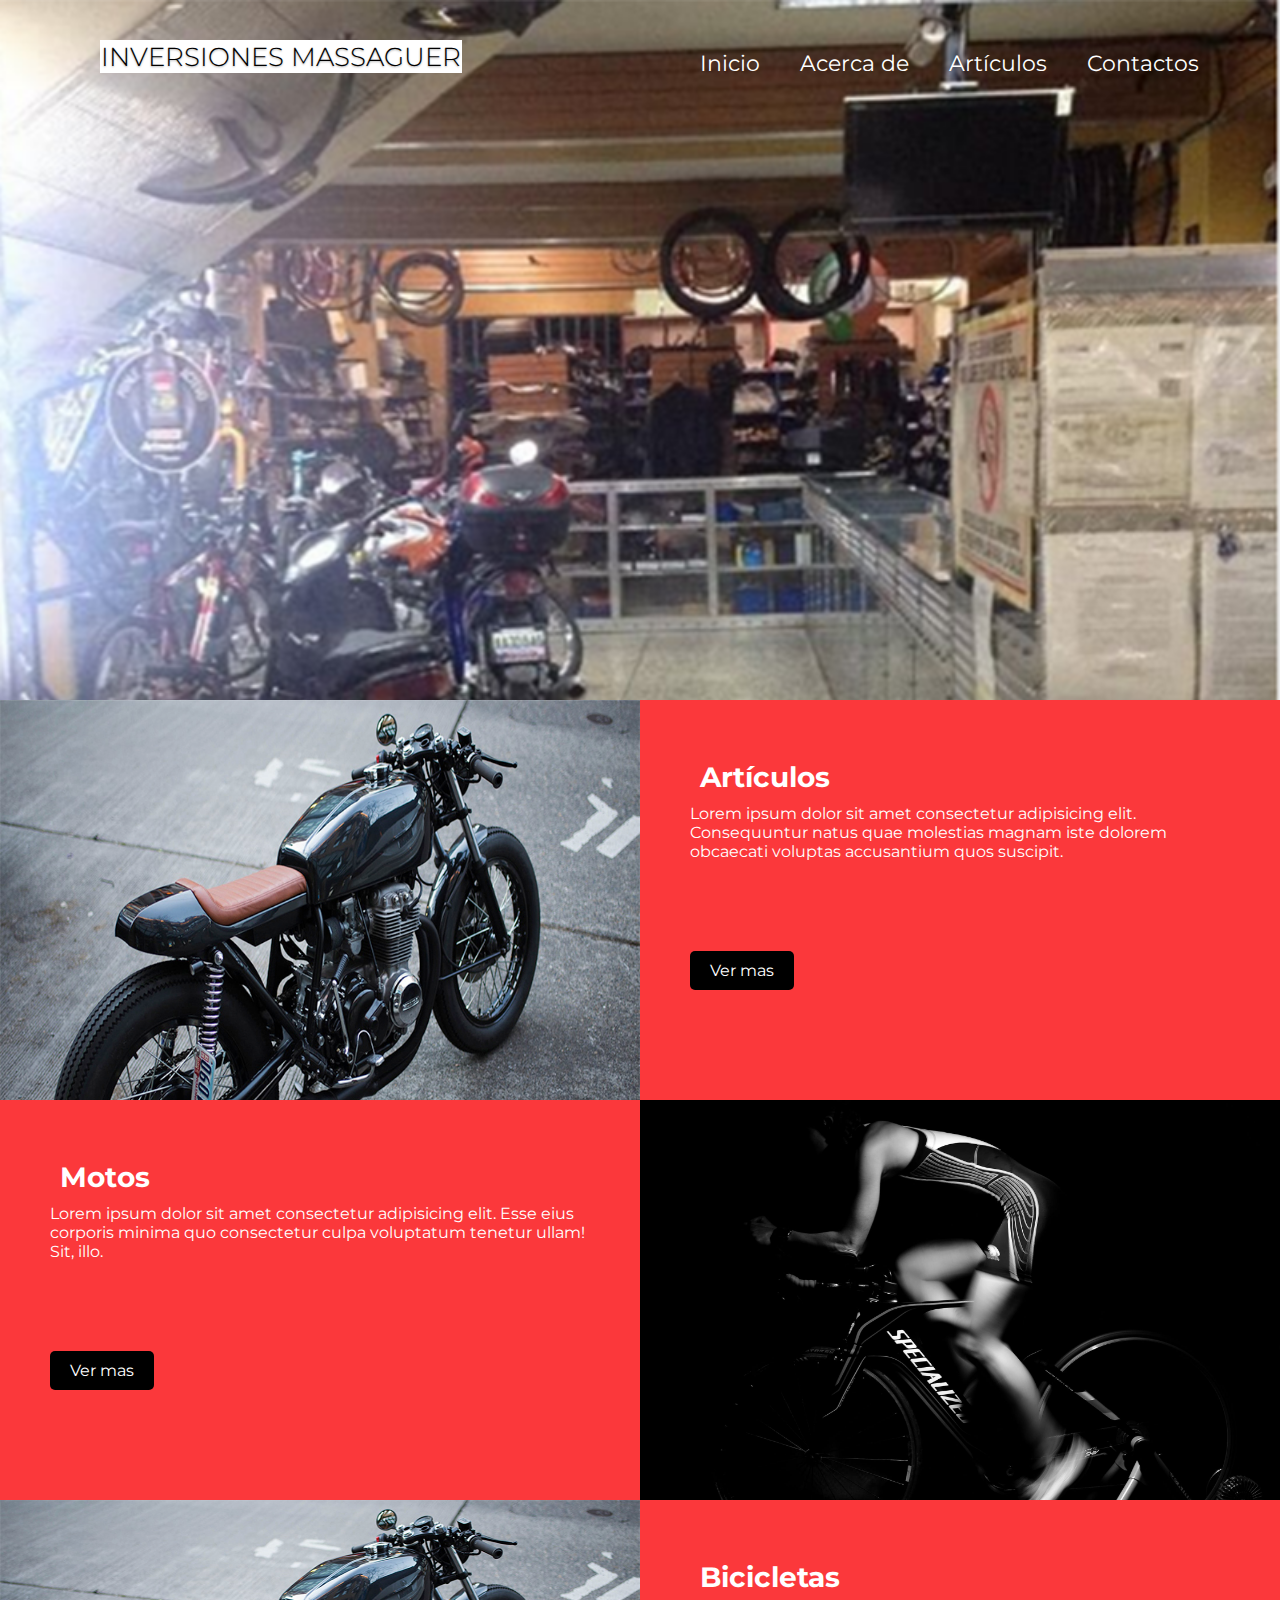
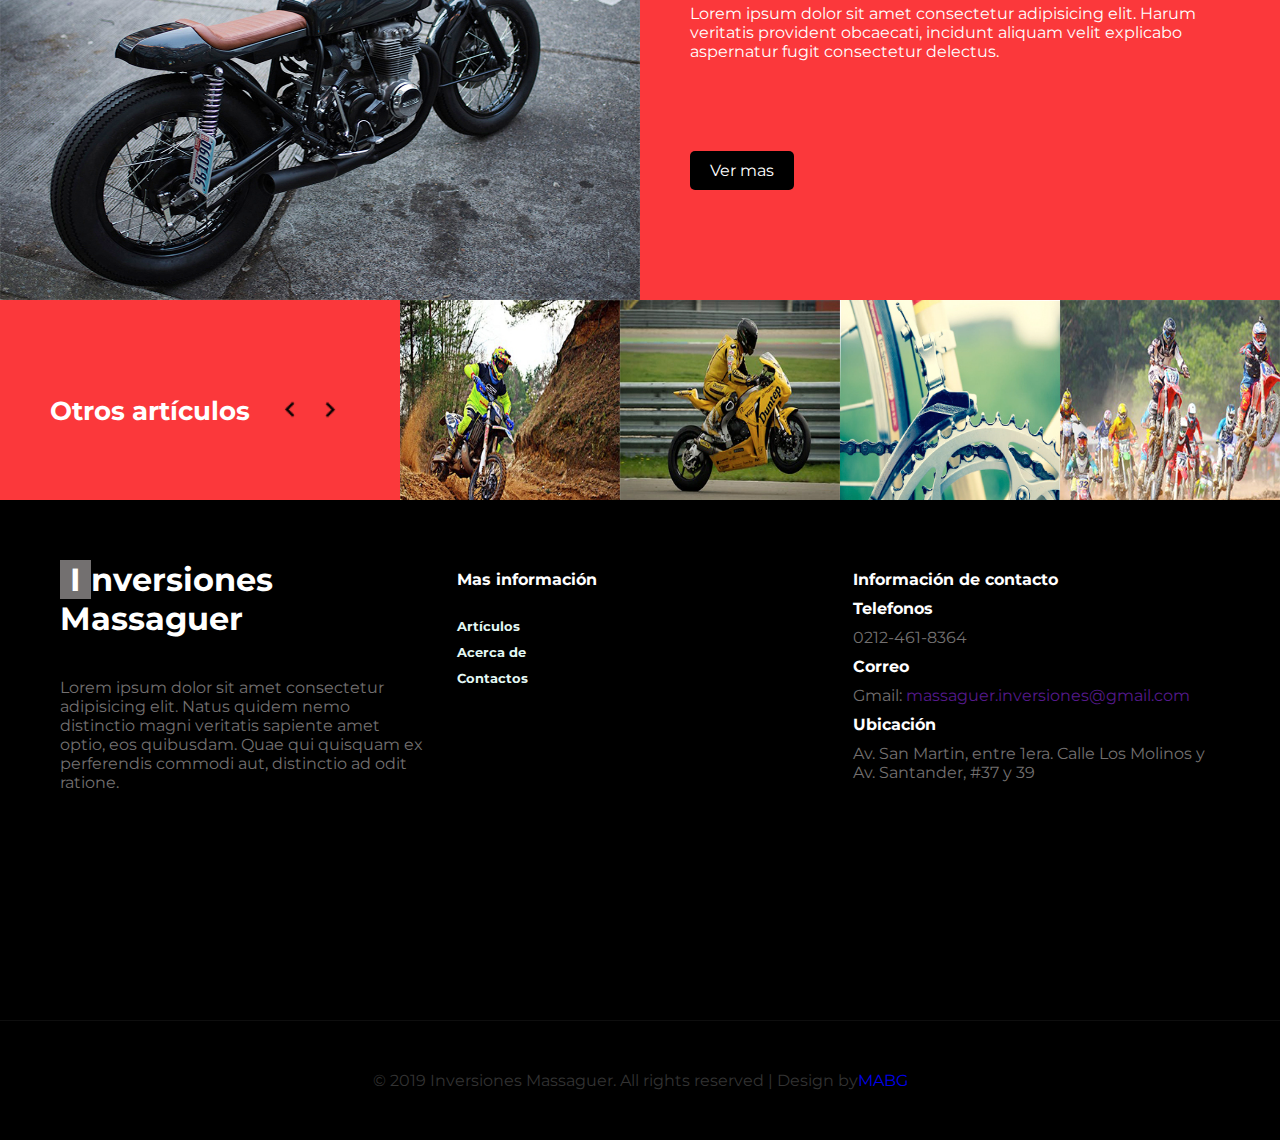
==== index.html @ d9320b56 "first commit" ====
<!DOCTYPE html>
<html lang="en">
<head>
    <meta charset="UTF-8">
    <meta name="viewport" content="width=device-width, initial-scale=1.0">
    <meta http-equiv="X-UA-Compatible" content="ie=edge">
    <link rel="stylesheet" href="css/main.css">
    <link href="//fonts.googleapis.com/css?family=Montserrat:100i,200,200i,300,300i,400,400i,500,500i,600,600i,700,700i,800"
    rel="stylesheet">
    <link href="//fonts.googleapis.com/css?family=Open+Sans:300,300i,400,400i,600,600i,700,700i,800" rel="stylesheet">
    <link rel="icon" type="image/png" href="/images/bike.ico" />

    <title>Massaguer</title>
</head>
<body>
    <div class="contenedor">
        <div class="hero">
            <div class="logo">
                <h1><a class="navbar-brand log" href="index.html">Inversiones Massaguer <i></i> </a></h1>
            </div>
            <div>
                <nav>
                    <ul class="menu">
                        <a class="menu1" href="index.html" class="active">Inicio</a>
                        <a class="menu2" href="about.html">Acerca de</a>
                        <a class="menu3" href="articles.html">Artículos</a>
                        <a class="menu4" href="contact.html">Contactos</a>
                    </ul>
                </nav>
            </div>
            <!-- <div class="slider">
				<div class="callbacks_container">
					<ul class="callbacks1" id="slider4">

						<li>
							<div class="banner-top1">
								<div class="banner-info">
									<h3>Motos</h3>
								
								</div>

							</div>
						</li>
						<li>
							<div class="banner-top2">
								<div class="banner-info">
									<h3>Bicicletas</h3>

								</div>

							</div>
						</li>
						<li>
							<div class="banner-top3">
								<div class="banner-info">
									<h3>Accesorios</h3>

								</div>

							</div>
						</li>
						<li>
							<div class="banner-top4">
								<div class="banner-info">
									<h3>Repuestos</h3>

								</div>

							</div>
						</li>
					</ul>
                </div>  -->
            <!-- <ul class="top_icons">
            <li><a href="#"><span class="fa fa-facebook" aria-hidden="true"></span></a></li>
            <li><a href="#"><span class="fa fa-twitter" aria-hidden="true"></span></a></li>
            <li><a href="#"><span class="fa fa-google-plus" aria-hidden="true"></span></a></li>
            </ul> -->
        </div>
       <div class="ver-articulos">
           <div class="imagen-art1">
               <img src="images/b1.jpg" alt="">
           </div>
           <div class="info">
                <h2>Artículos</h2>
                <p>Lorem ipsum dolor sit amet consectetur adipisicing elit. Consequuntur natus quae molestias magnam iste dolorem obcaecati voluptas accusantium quos suscipit.</p>
                <a href="articles.html">Ver mas</a> <br>
           </div>
       </div>
       <div class="ver-motos">
           <div class="info">
                <h2>Motos</h2>
                <p>Lorem ipsum dolor sit amet consectetur adipisicing elit. Esse eius corporis minima quo consectetur culpa voluptatum tenetur ullam! Sit, illo.</p>
                <a href="articles.html">Ver mas</a>
           </div>
           <div class="imagen-moto">
               <img src="/images/b3.jpg" alt="">
           </div>
       </div>
       <div class="ver-bicicletas">
           <div class="imagen-bicicleta">
                <img src="/images/b1.jpg" alt="">
           </div>
           <div class="info">
                <h2>Bicicletas</h2>
                <p>Lorem ipsum dolor sit amet consectetur adipisicing elit. Harum veritatis provident obcaecati, incidunt aliquam velit explicabo aspernatur fugit consectetur delectus.</p>
                <a href="articles.html">Ver mas</a>
           </div>
       </div>
       <div class="otros-articulos">
           <div class="otros">

            <h3>Otros artículos</h3>
            <img class='arrows-otros'src="images/left_black.png" alt=""> 
            <img class='arrows-otros'src="images/right_black.png" alt=""> 
            
            <br>
           </div>
  
                <div class=""><img src="/images/g1.jpg" alt=""></div>
               <div class=""><img src="/images/g2.jpg" alt=""></div>
               <div class=""><img src="/images/g3.jpg" alt=""></div>
               <div class=""><img src="/images/g6.jpg" alt=""></div>

       </div>
       <div class="footer">
            <div class="footer-left">
                <a href="/"><h1><span>I</span>nversiones</h1><h1>Massaguer</h1></a> 
                <p>Lorem ipsum dolor sit amet consectetur adipisicing elit. Natus quidem nemo distinctio magni veritatis sapiente amet optio, eos quibusdam. Quae qui quisquam ex perferendis commodi aut, distinctio ad odit ratione.</p>
            </div>
            <div class="footer-center">
                <h4>Mas información </h4><br>
                    <h5><a href="articles.html">Artículos</a> </h5>
                    <h5><a href="about.html"> Acerca de</a> </h5>
                    <h5><a href="contact.html">Contactos</a> </h5>
            </div>
            <div class="footer-rigth">
                <h4>Información de contacto</h4>
                <h4>Telefonos</h4>
                <p>0212-461-8364</p>
                <h4>Correo</h4>
                <p>Gmail: <a href="">massaguer.inversiones@gmail.com</a></p>
                <h4>Ubicación</h4>
                <p>Av. San Martin, entre 1era. Calle Los Molinos y Av. Santander, #37 y 39</p>
            </div>
       </div>
            <p class="pie">&copy 2019 Inversiones Massaguer. All rights reserved | Design by <a href="https://mkmoises.github.io/Portafolio/"> MABG</a></p>
    </div>
</body>
</html>
---- css/main.css ----
*{
    margin: 0;
    padding: 0;
    font-family:'Montserrat', system-ui;
}
.contenedor {
    display: flex;
    flex-direction: column;
}
.contenedor .hero{
    background-image: url(/images/banner1.jpg);
    background-size: cover;
    height: 700px;
    display: grid;
    grid-template-columns: repeat(2, 1fr);
    grid-gap: 20px;
}
.contenedor .hero-2{
    background-image: url(/images/banner1.jpg);
    background-size: cover;
    height: 400px;
    display: grid;
    grid-template-columns: repeat(2, 1fr);
    grid-gap: 20px;
}
.contenedor .hero img,
.contenedor .hero-2 img{
    min-height: 100%;
    min-width: 1024px;
    width: 100%;
    height: auto;
    position: fixed;
    top: 0;
    left: 0;
}
.head{
    text-align: center;
    color: #111;
    font-size: 32PX;
    letter-spacing: 4px;
    font-weight: 700;
    text-shadow: rgba(0, 0, 0, 0.13) 2px 2px 3px;
    text-transform: uppercase;
    padding: 20px;
}
span{
    background: #737070;
    padding: 0px 10px;
}
.active{
    color: #737070;
}
.navbar-brand {
    font-size: 0.8em;
    background: #fff;
    color: #000;
    text-decoration: none;
    border:1px solid #fff;
    text-transform: uppercase;
    font-weight: 300;
    text-align: center;
    position: relative;
    top: 35px;
    padding: 50;
    height: 55px;
    width: 400px;
    margin: 100px;
    text-shadow: 0 1px 2px rgba(0, 0, 0, 0.31);
    animation: logoIn 2s  ease-out;
}  

.navbar-brand:hover{
    border: 1px solid #000;
    color: #fff;
    background: #000;
}

.menu{
    display: flex;
    margin:30px;
}
.menu a{
    font-size:22px;
    font-weight: 400;
    padding:20px;
    color:#fff;
    text-decoration: none;
    cursor: pointer;
}
.menu .menu1{
    position: relative;
    animation: fadeIn 2s  ease-out;
}
.menu .menu2{
    position: relative;
    animation: fadeIn 2.5s  ease-out;
}
.menu .menu3{
    position: relative;
    animation: fadeIn 3s  ease-out;
}
.menu .menu4{
    position: relative;
    animation: fadeIn 3.5s  ease-out;
}
.menu a:hover{
    text-decoration: underline #fb383b;
    font-size: 24px;
}
@keyframes fadeIn {
    0% {
        top: -300px;
       
      }
      50% {
          top: -150;
        }

      100% {
          top: 0;
        }
    }
@keyframes logoIn{
    0% {
        left: -800px;
       
      }
    25%{
        left: -600px;
    }
    50% {
        left: -400;
        }
    
    50% {
        left: -200;
        }
    100% {
          left: 0;
        }
    }

.ver-articulos{
    display: grid;
    grid-template-columns: repeat(2, 1fr);
    height: 400px;
    background: #fb383b;
}

.ver-articulos .imagen-art1 img{
    width: 100%;
    height: 600px;
}
.ver-articulos .imagen-art2 img{
    width: 100%;
    height: 100%;
}

.ver-motos{
    display: grid;
    grid-template-columns: repeat(2, 1fr);
    height: 400px;
    background: #fb383b;
}
.ver-motos .imagen-moto img{
    width: 100%;
    height: 100%;
}
.ver-bicicletas{
    display: grid;
    grid-template-columns: repeat(2, 1fr);
    height: 400px;
    background: #fb383b;
}
.ver-bicicletas .imagen-bicicleta img{
    width: 100%;
    height: 400px;
}
.info{
    padding: 50px;
    
}
.info a{
    color: #fff; 
    background:  #000;  
    text-decoration: none;
    padding: 10px 20px;
    border-radius: 5px;
    position: relative;
    top: 100px;
}
.info a:hover{
    background: rgb(172, 170, 170);}

.info h2{
    padding: 10px;
    color: #fff;
}
.info p{
    color: #fff;
}
.otros-articulos{
    color: #fff;
    font-size: 22px;
    display: flex;
   
}
.otros{
    display: flex;
    align-items: center;
    justify-content: center;
    width: 400px;
}
.otros h3{
    margin-right: 20px;
}
.otros .arrows-otros{
    width: 30px;
    height: 30px;
    margin: 5px;
    border-radius: 50%;
}
.otros .arrows-otros:hover{
     background: #fff;
}
.otros-articulos img{
    height: 100%;
    width: 100%;
    display: grid;
    grid-template-columns: repeat(4, 1fr);
}
.otros-articulos{
    display: grid;
    grid-template-columns: repeat(5, 1fr);
    height: 200px;
    background: #fb383b;
    grid-gap: 0;

}


.footer{
    height: 400px;
    background: #000;
    display:grid;
    grid-template-columns: repeat(3, 1fr);
    padding: 60px;
    grid-gap: 30px;
    /* grid-template-areas: 'left' 'center' 'rigth'; */

}
.footer-left{
    color: #737070;

    
}
.footer-left h1{
    color: #fff;
}
.footer-left p{
    margin-top: 40px;
}
.footer-center{
    color: #737070;
    
}
.footer h4{
    color: #fff;
    margin: 10px 0 10px;
}
.footer h5{
    
    margin-bottom: 10px;
}

.footer-rigth{
    color: #737070;

}
h5 a{
    text-decoration: none;
    font-family:'Montserrat', system-ui;
    color: #e4f9f5;}
a{
    text-decoration: none;
}
h2{
    font-size: 28px;
    font-weight: 300i;
}

.pie{
    background: #000;
    color: #333;
    text-align: center;
    padding: 50px;
    display: flex;
    justify-content: center;
    align-items: center;
    border-top: 1px solid #0e0e0e;
}
.contact-map iframe {
    width: 100%;
    height: 350px;
}
/* ---------------Acerca de------------ */

/* Articulos */
.list-articles {
    padding: 20px;
    background: #fff;
    text-align: center;
}
.list-articles .contenedor-articulos{
    background: #fff;
    margin: 20px;
    display: grid;
    grid-template-columns: 200px 1fr;
}
.contenedor-articulos .articulos{
    margin: 20px;
    display: grid;
    grid-template-columns: repeat(3, 1fr);
    grid-gap: 20px;
}
.articulos .articulo{
    background: #e4f9f5;
    border-radius: 2px;
    border: 1px #000000 solid;
    padding: 20px 0;
    box-shadow: 0px 0px 15px 0px rgba(0, 0, 0, 0.35);
}
.list-articles .contenedor-articulos img{
    width: 200px;
    border-radius: 2px;
    border: 2px #fb383b solid;
}
.descripcion{
    margin: 5px 0 20px;
}
.categorias{
    margin: 20px 0 0;
    border-radius: 2px;
    border: 1px #000000 solid;
    background: #fb383b;
    color: #fff;
}
.categorias .buscar{
    border-radius: 5px;
    height: 20px;
}
.contenedor-articulos .categorias h3{
    border: 1px solid #eeeeee;
    color: #eeeeee;
    font-size: 18px;
    text-align: left;
    padding: 20px; 

}
.contenedor-articulos .categorias h4{
    text-align: center;
    margin-top: 20px;
    color: #eeeeee;
    font-size: 22px;
    text-align: center;
}
.categorias h3:hover{
    border-bottom: 1px solid #fff;
    color: #fff;
    font-size: 20px;
    /* text-align: center;
    padding: 20px; */
    transform: translateX(20px);
    /* transform: translate(50px); */
    transition: all 0.5s ease;
}
.categorias h2{
    margin: 10px;
    font-size: 22px;
    text-align:left;
    font-family:'Montserrat', system-ui;
}
.articulos .action-header-1{
    color: #fff; 
    background: #fb383b;  
    text-decoration: none;
    border:1px solid #fb383b;
    padding: 10px 20px;
    border-radius: 5px;
}
.articulos .action-header-1:hover{
    color: #fff; 
    background: #cf2023;  
    text-decoration: none;
    border:1px solid #fb383b;
    padding: 10px 20px;
    border-radius: 5px;
}
.articulos .action-header-2{
    color: #fff; 
    background: #5a5c5c;  
    text-decoration: none;
    border:1px solid #fb383b;
    padding: 10px 20px;
    border-radius: 5px;
}

.articulos .action-header-2:hover{
      color: #fff; 
    background: #171818;  
    text-decoration: none;
    border:1px solid #fb383b ;
    padding: 10px 20px;
    border-radius: 5px;
}
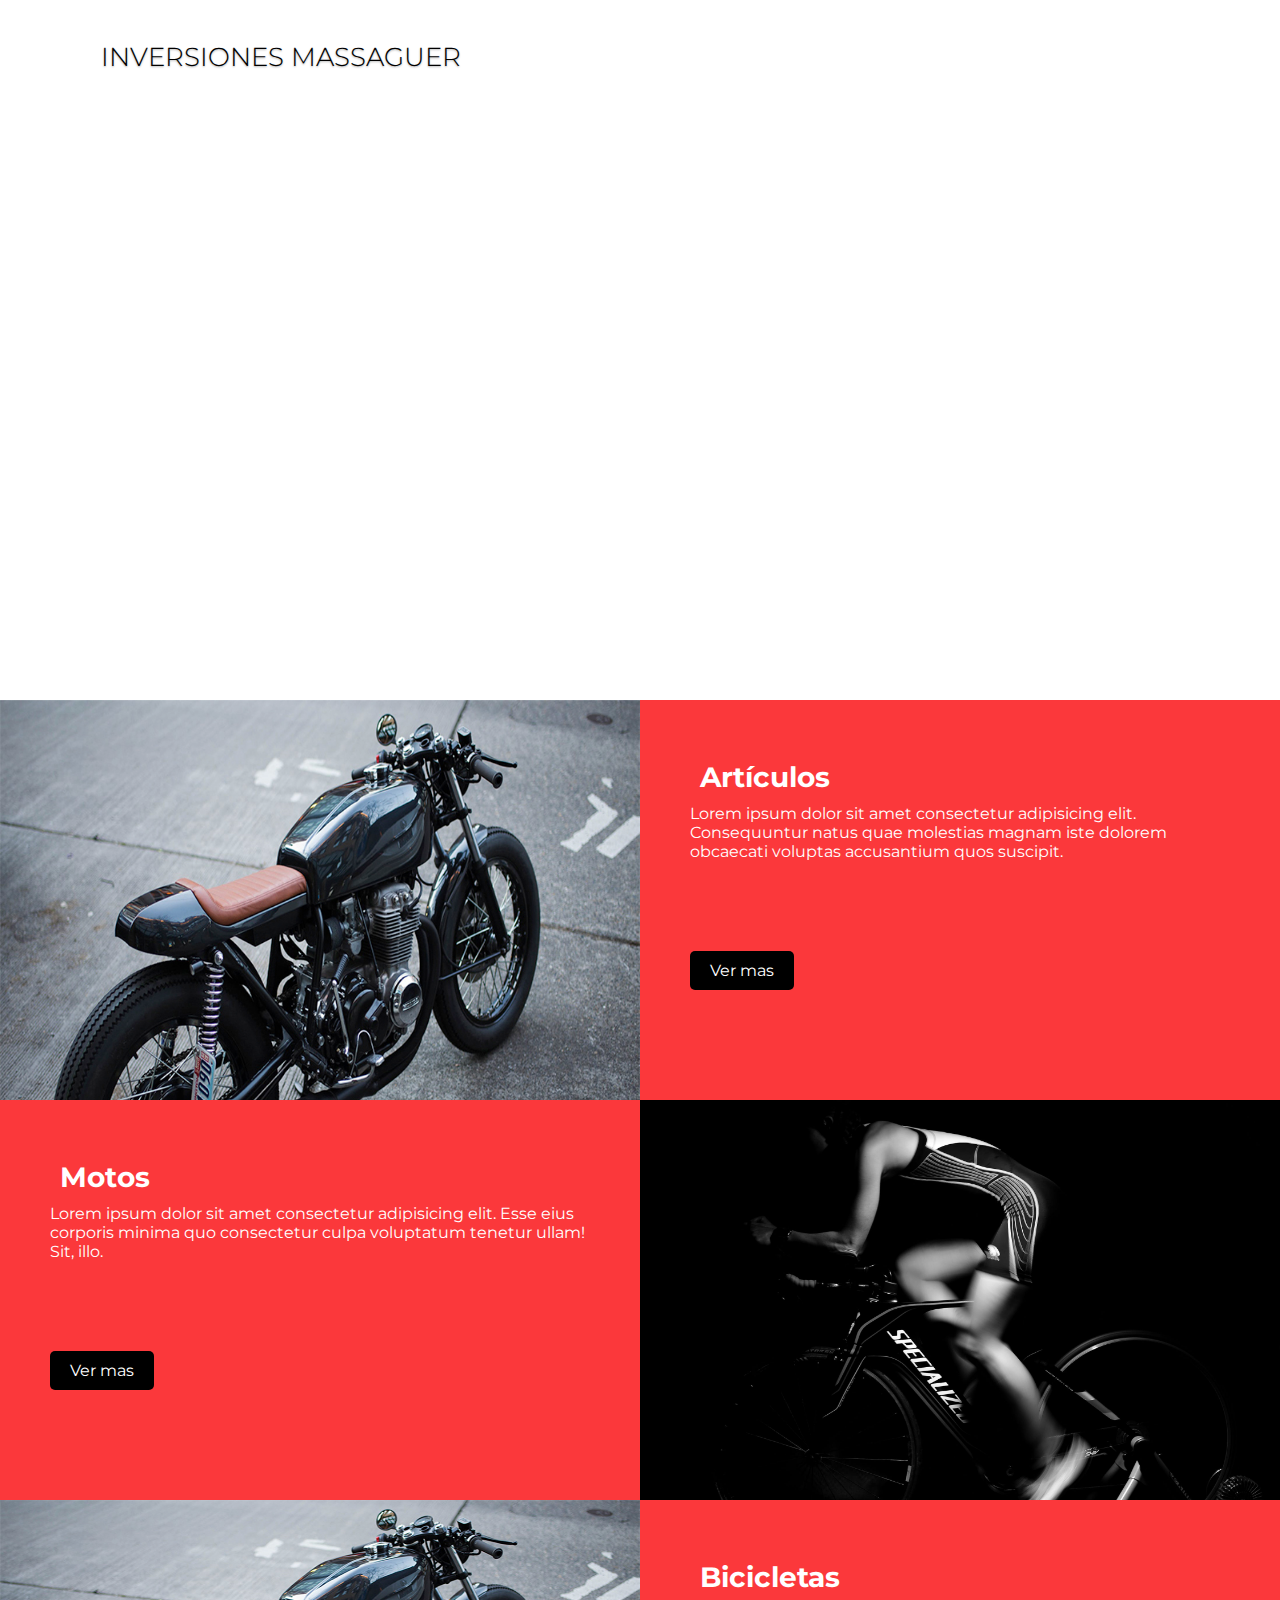
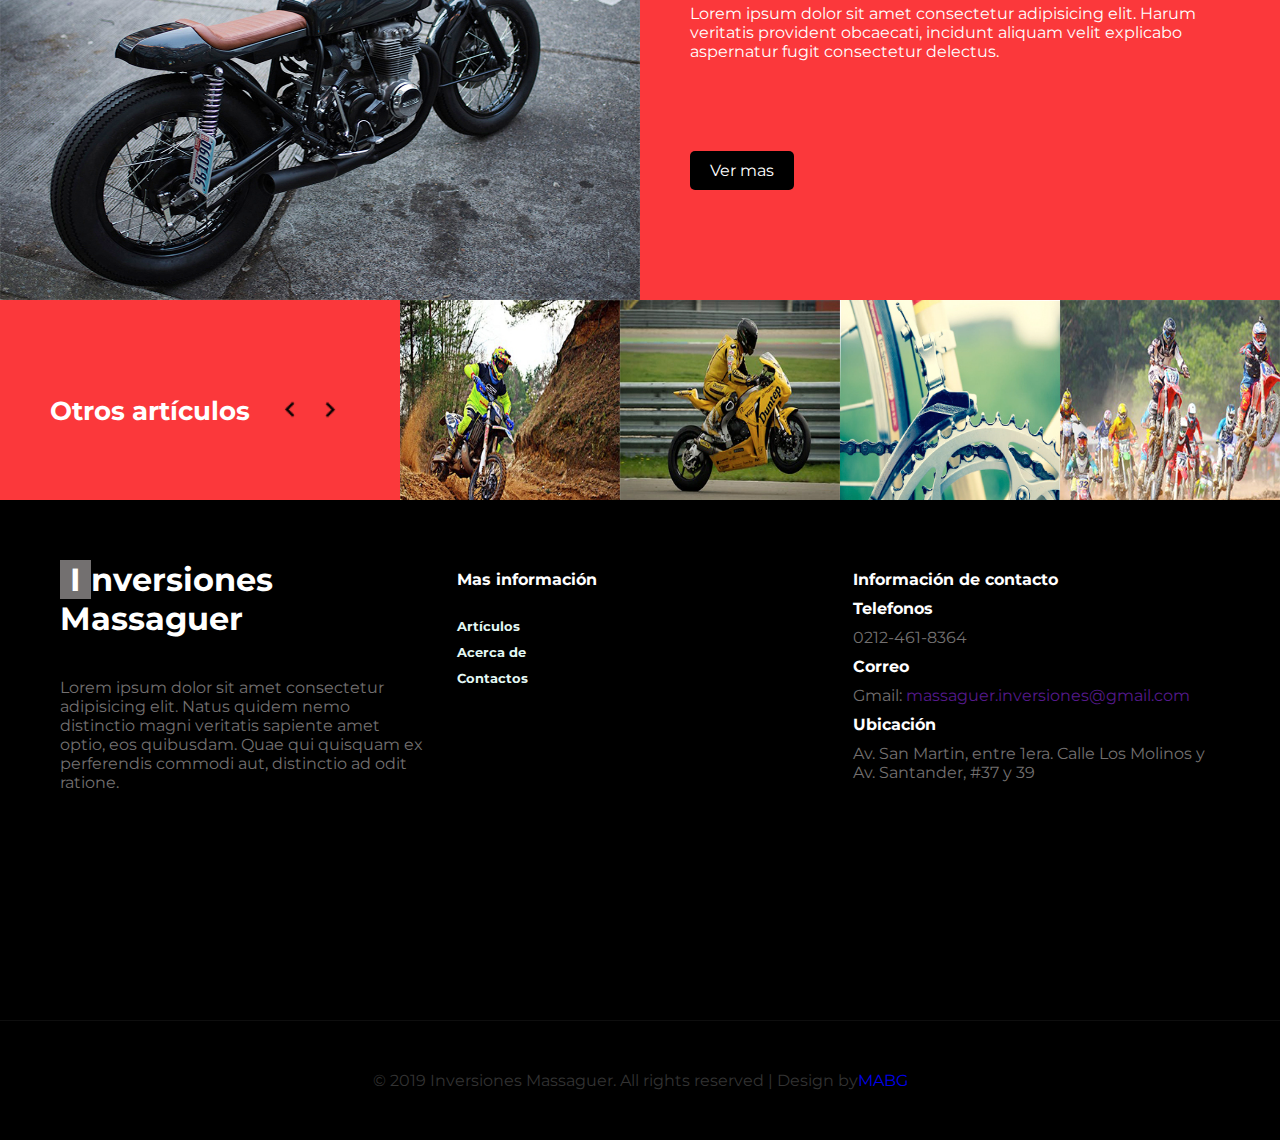
==== commit a8a00795: "hotfix" ====
--- a/index.html
+++ b/index.html
@@ -8,7 +8,7 @@
     <link href="//fonts.googleapis.com/css?family=Montserrat:100i,200,200i,300,300i,400,400i,500,500i,600,600i,700,700i,800"
     rel="stylesheet">
     <link href="//fonts.googleapis.com/css?family=Open+Sans:300,300i,400,400i,600,600i,700,700i,800" rel="stylesheet">
-    <link rel="icon" type="image/png" href="/images/bike.ico" />
+    <link rel="icon" type="image/png" href="images/bike.ico" />
 
     <title>Massaguer</title>
 </head>
@@ -93,12 +93,12 @@
                 <a href="articles.html">Ver mas</a>
            </div>
            <div class="imagen-moto">
-               <img src="/images/b3.jpg" alt="">
+               <img src="images/b3.jpg" alt="">
            </div>
        </div>
        <div class="ver-bicicletas">
            <div class="imagen-bicicleta">
-                <img src="/images/b1.jpg" alt="">
+                <img src="images/b1.jpg" alt="">
            </div>
            <div class="info">
                 <h2>Bicicletas</h2>
@@ -116,10 +116,10 @@
             <br>
            </div>
   
-                <div class=""><img src="/images/g1.jpg" alt=""></div>
-               <div class=""><img src="/images/g2.jpg" alt=""></div>
-               <div class=""><img src="/images/g3.jpg" alt=""></div>
-               <div class=""><img src="/images/g6.jpg" alt=""></div>
+                <div class=""><img src="images/g1.jpg" alt=""></div>
+               <div class=""><img src="images/g2.jpg" alt=""></div>
+               <div class=""><img src="images/g3.jpg" alt=""></div>
+               <div class=""><img src="images/g6.jpg" alt=""></div>
 
        </div>
        <div class="footer">
--- a/css/main.css
+++ b/css/main.css
@@ -8,7 +8,7 @@
     flex-direction: column;
 }
 .contenedor .hero{
-    background-image: url(/images/banner1.jpg);
+    background-image: url(images/banner1.jpg);
     background-size: cover;
     height: 700px;
     display: grid;
@@ -16,7 +16,7 @@
     grid-gap: 20px;
 }
 .contenedor .hero-2{
-    background-image: url(/images/banner1.jpg);
+    background-image: url(images/banner1.jpg);
     background-size: cover;
     height: 400px;
     display: grid;
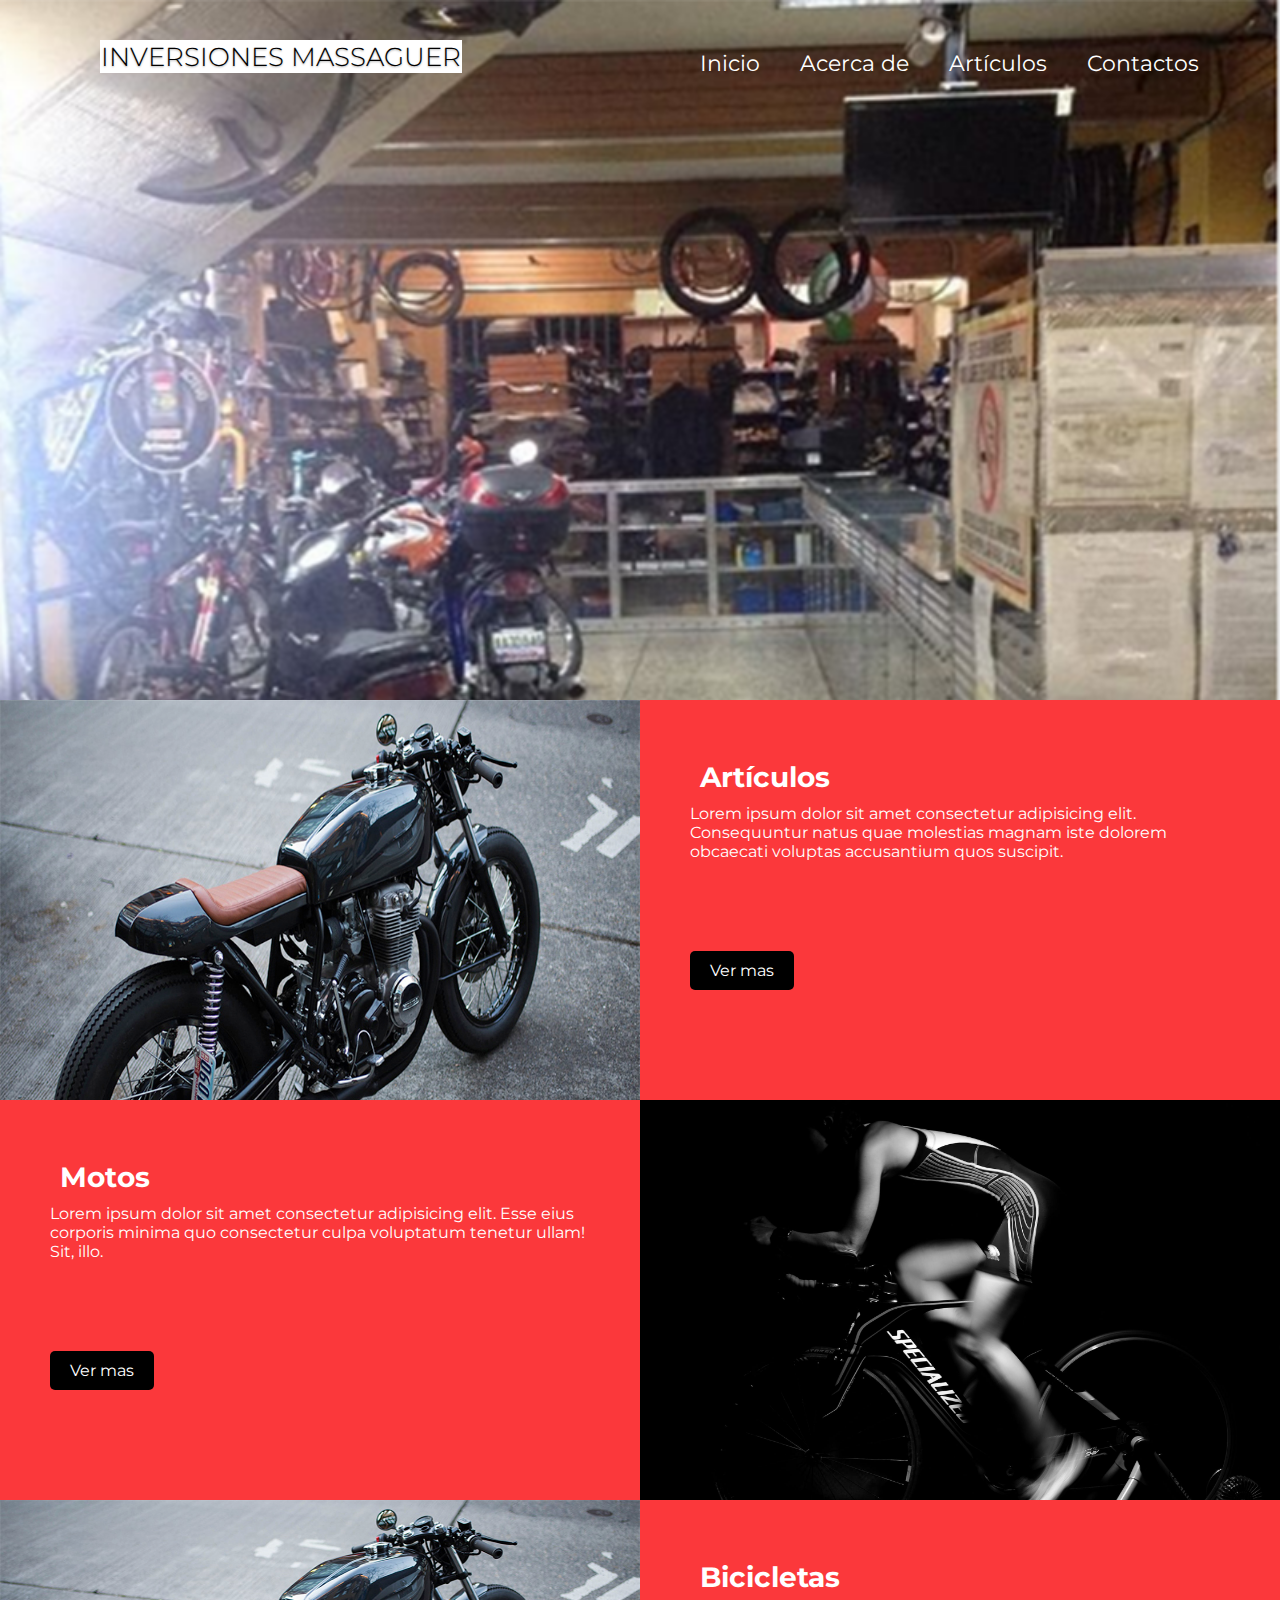
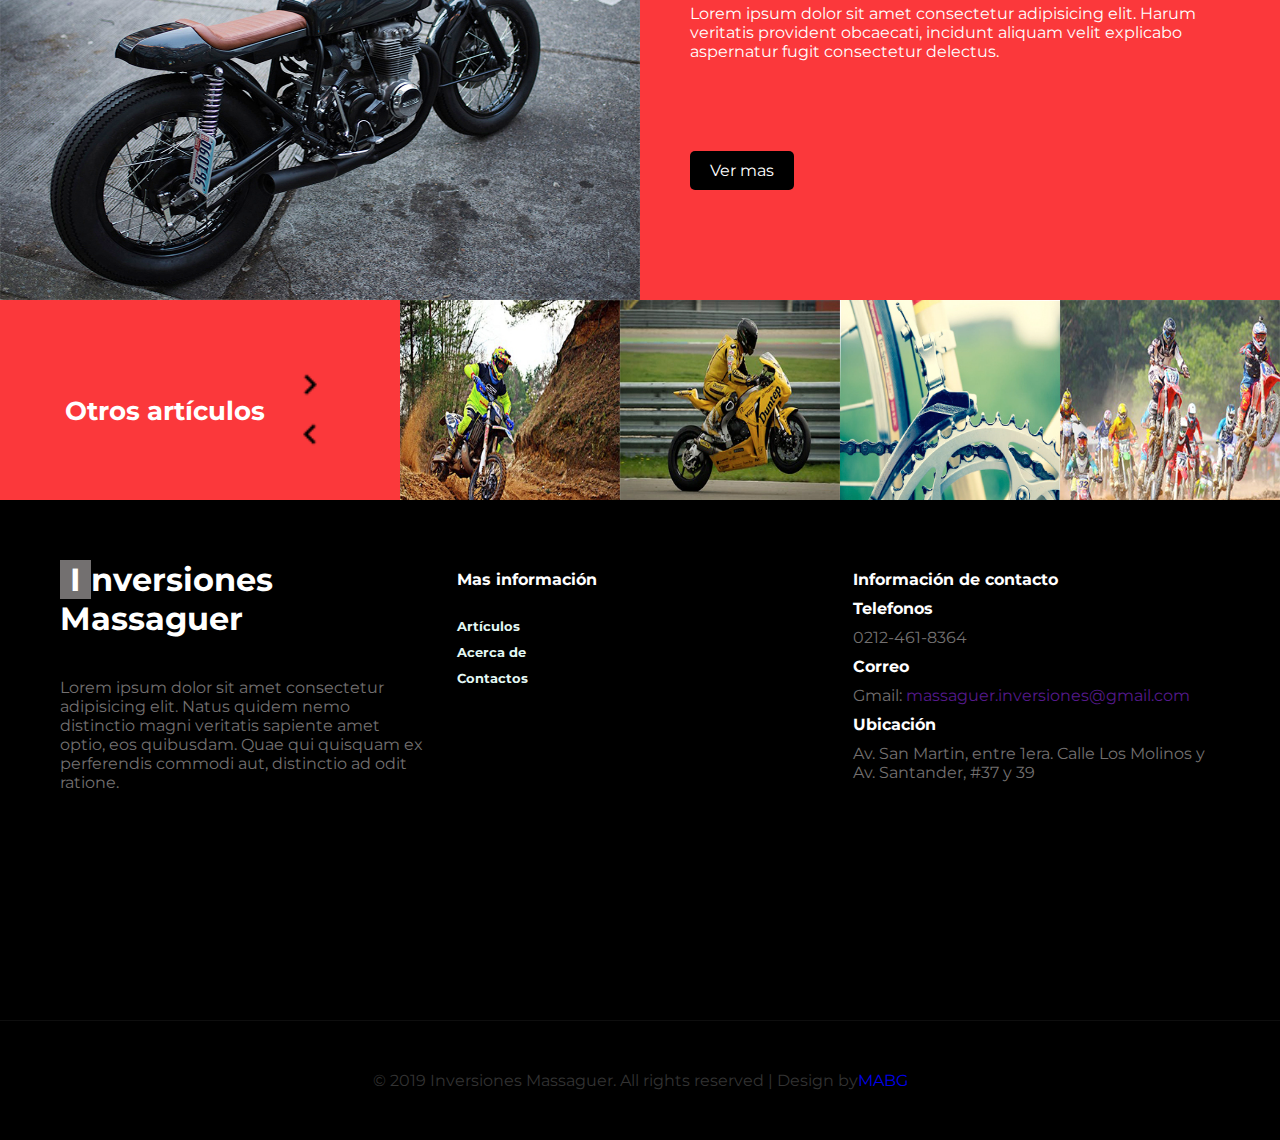
==== commit 53e75cfc: "hotfix 2" ====
--- a/index.html
+++ b/index.html
@@ -110,9 +110,11 @@
            <div class="otros">
 
             <h3>Otros artículos</h3>
-            <img class='arrows-otros'src="images/left_black.png" alt=""> 
-            <img class='arrows-otros'src="images/right_black.png" alt=""> 
-            
+            <div class="arrows">
+                <img class='arrows-otros'src="images/right_black.png" alt=""> 
+                <img class='arrows-otros'src="images/left_black.png" alt=""> 
+            </div>
+
             <br>
            </div>
   
--- a/css/main.css
+++ b/css/main.css
@@ -8,7 +8,7 @@
     flex-direction: column;
 }
 .contenedor .hero{
-    background-image: url(images/banner1.jpg);
+    background-image: url(../images/banner1.jpg);
     background-size: cover;
     height: 700px;
     display: grid;
@@ -16,7 +16,7 @@
     grid-gap: 20px;
 }
 .contenedor .hero-2{
-    background-image: url(images/banner1.jpg);
+    background-image: url(../images/banner1.jpg);
     background-size: cover;
     height: 400px;
     display: grid;
@@ -180,6 +180,7 @@
     padding: 50px;
     
 }
+
 .info a{
     color: #fff; 
     background:  #000;  
@@ -214,9 +215,14 @@
 .otros h3{
     margin-right: 20px;
 }
+.arrows{
+    display: flex;
+    flex-direction: column;
+
+}
 .otros .arrows-otros{
-    width: 30px;
-    height: 30px;
+    width: 40px;
+    height: 40px;
     margin: 5px;
     border-radius: 50%;
 }
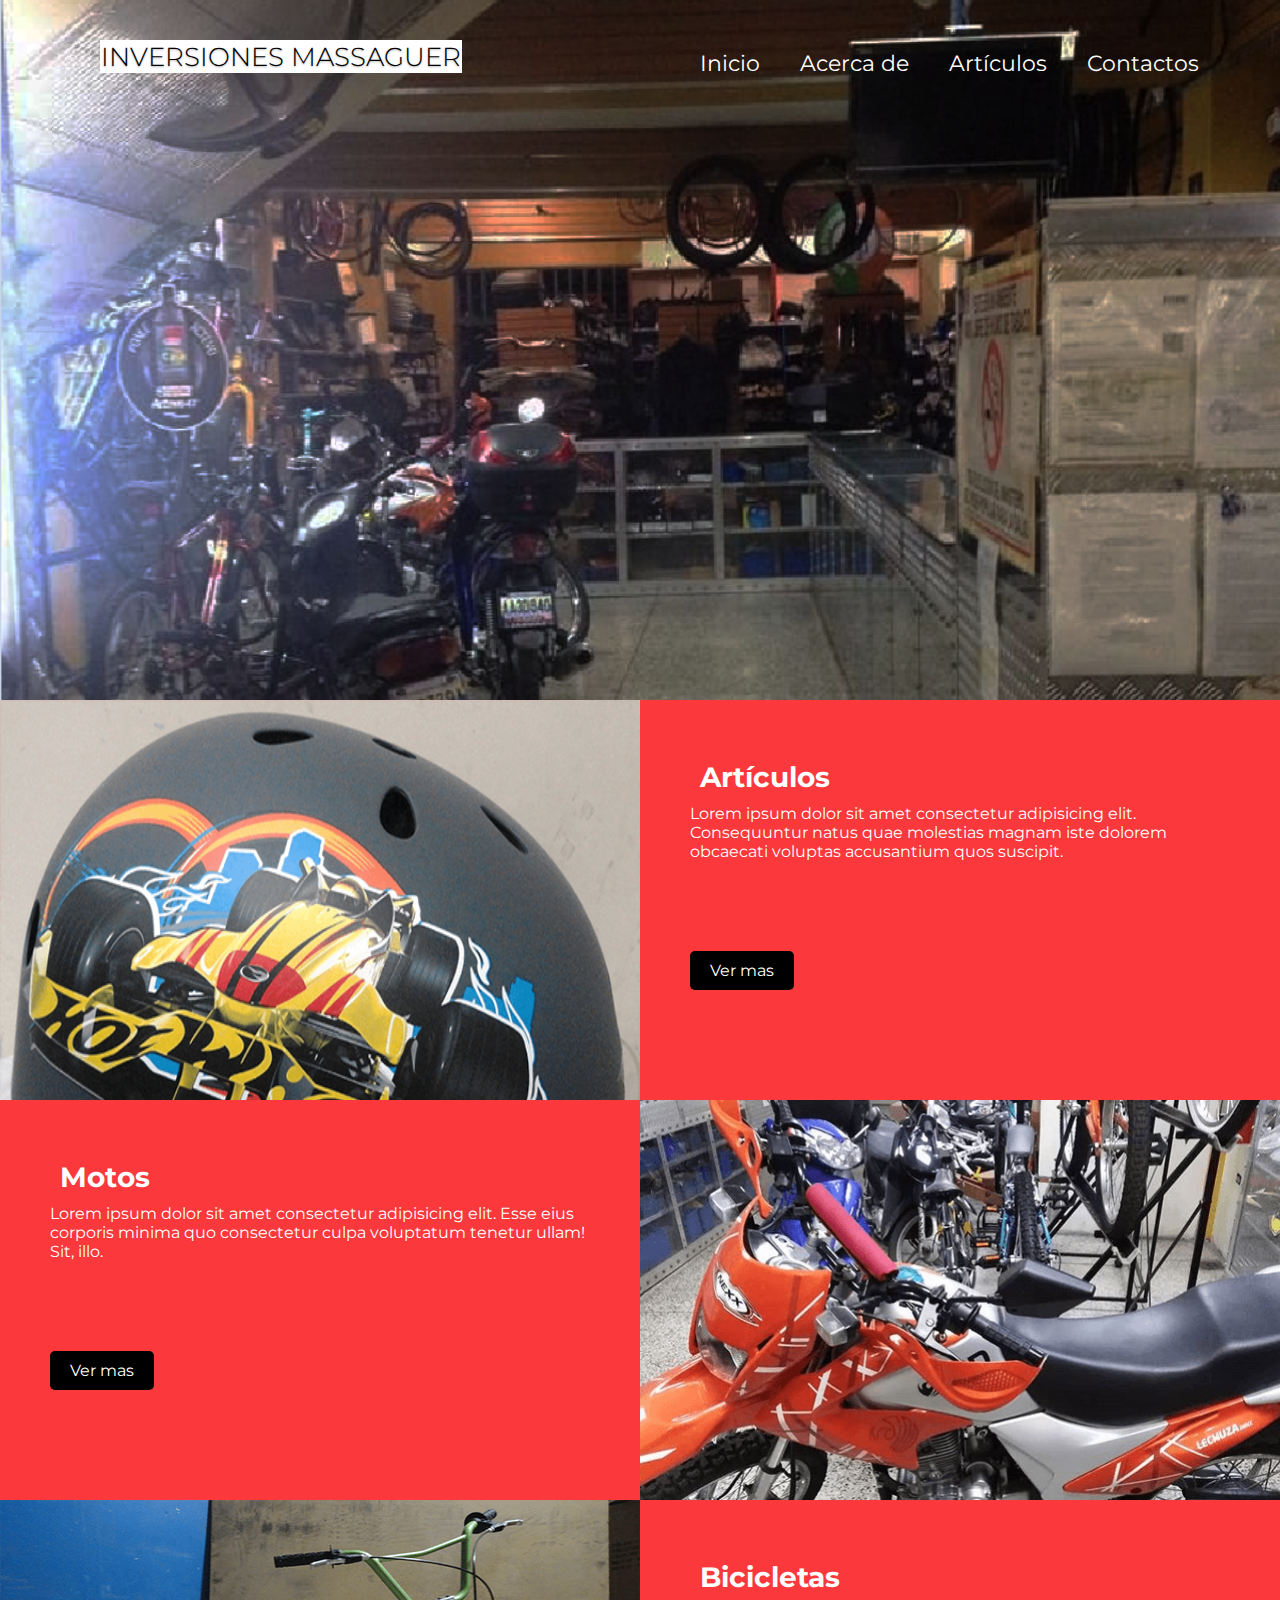
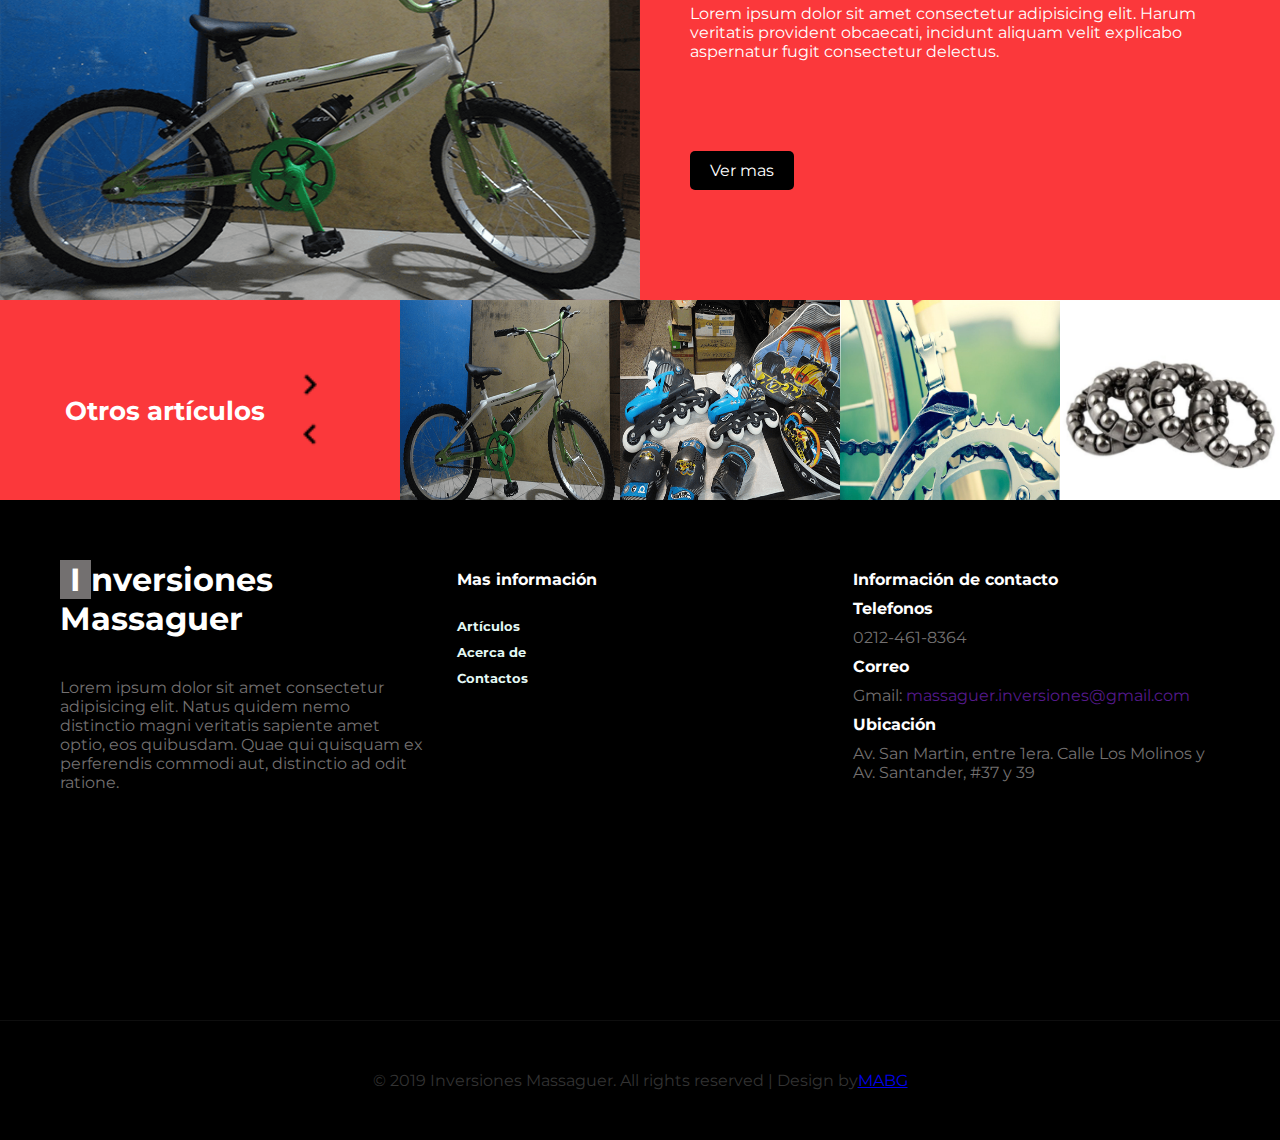
==== commit 082ab9bb: "agregando imagenes" ====
--- a/index.html
+++ b/index.html
@@ -28,57 +28,11 @@
                     </ul>
                 </nav>
             </div>
-            <!-- <div class="slider">
-				<div class="callbacks_container">
-					<ul class="callbacks1" id="slider4">
 
-						<li>
-							<div class="banner-top1">
-								<div class="banner-info">
-									<h3>Motos</h3>
-								
-								</div>
-
-							</div>
-						</li>
-						<li>
-							<div class="banner-top2">
-								<div class="banner-info">
-									<h3>Bicicletas</h3>
-
-								</div>
-
-							</div>
-						</li>
-						<li>
-							<div class="banner-top3">
-								<div class="banner-info">
-									<h3>Accesorios</h3>
-
-								</div>
-
-							</div>
-						</li>
-						<li>
-							<div class="banner-top4">
-								<div class="banner-info">
-									<h3>Repuestos</h3>
-
-								</div>
-
-							</div>
-						</li>
-					</ul>
-                </div>  -->
-            <!-- <ul class="top_icons">
-            <li><a href="#"><span class="fa fa-facebook" aria-hidden="true"></span></a></li>
-            <li><a href="#"><span class="fa fa-twitter" aria-hidden="true"></span></a></li>
-            <li><a href="#"><span class="fa fa-google-plus" aria-hidden="true"></span></a></li>
-            </ul> -->
         </div>
        <div class="ver-articulos">
            <div class="imagen-art1">
-               <img src="images/b1.jpg" alt="">
+               <img src="images/c3.png" alt="">
            </div>
            <div class="info">
                 <h2>Artículos</h2>
@@ -93,12 +47,12 @@
                 <a href="articles.html">Ver mas</a>
            </div>
            <div class="imagen-moto">
-               <img src="images/b3.jpg" alt="">
+               <img src="images/moto.png" alt="">
            </div>
        </div>
        <div class="ver-bicicletas">
            <div class="imagen-bicicleta">
-                <img src="images/b1.jpg" alt="">
+                <img src="images/7.png" alt="">
            </div>
            <div class="info">
                 <h2>Bicicletas</h2>
@@ -118,10 +72,10 @@
             <br>
            </div>
   
-                <div class=""><img src="images/g1.jpg" alt=""></div>
-               <div class=""><img src="images/g2.jpg" alt=""></div>
+                <div class=""><img src="images/7.png" alt=""></div>
+               <div class=""><img src="images/combo.png" alt=""></div>
                <div class=""><img src="images/g3.jpg" alt=""></div>
-               <div class=""><img src="images/g6.jpg" alt=""></div>
+               <div class=""><img src="images/s9.jpg" alt=""></div>
 
        </div>
        <div class="footer">
--- a/css/main.css
+++ b/css/main.css
@@ -8,7 +8,7 @@
     flex-direction: column;
 }
 .contenedor .hero{
-    background-image: url(../images/banner1.jpg);
+    background-image: url(../images/banner-e.png);
     background-size: cover;
     height: 700px;
     display: grid;
@@ -16,7 +16,7 @@
     grid-gap: 20px;
 }
 .contenedor .hero-2{
-    background-image: url(../images/banner1.jpg);
+    background-image: url(../images/banner-e.png);
     background-size: cover;
     height: 400px;
     display: grid;
@@ -287,8 +287,11 @@
     text-decoration: none;
     font-family:'Montserrat', system-ui;
     color: #e4f9f5;}
-a{
-    text-decoration: none;
+.footer a{
+    text-decoration: none;
+}
+.footer a:hover{
+    color: #737070;
 }
 h2{
     font-size: 28px;
@@ -329,6 +332,7 @@
     grid-template-columns: repeat(3, 1fr);
     grid-gap: 20px;
 }
+
 .articulos .articulo{
     background: #e4f9f5;
     border-radius: 2px;
@@ -342,7 +346,10 @@
     border: 2px #fb383b solid;
 }
 .descripcion{
+    font-size: 16px;
+    font-weight: 300;
     margin: 5px 0 20px;
+    padding: 5px;
 }
 .categorias{
     margin: 20px 0 0;
@@ -350,19 +357,30 @@
     border: 1px #000000 solid;
     background: #fb383b;
     color: #fff;
+    text-align: left;
+}
+.categorias li{
+   display: disc;
+   margin: 20px;
+   font-size: 18px;
+    
+}
+.categorias li:hover{
+    font-weight: bold;
 }
 .categorias .buscar{
     border-radius: 5px;
     height: 20px;
-}
-.contenedor-articulos .categorias h3{
+    margin: 10px;
+}
+/* .contenedor-articulos .categorias h3{
     border: 1px solid #eeeeee;
     color: #eeeeee;
     font-size: 18px;
     text-align: left;
     padding: 20px; 
 
-}
+} */
 .contenedor-articulos .categorias h4{
     text-align: center;
     margin-top: 20px;
@@ -370,16 +388,7 @@
     font-size: 22px;
     text-align: center;
 }
-.categorias h3:hover{
-    border-bottom: 1px solid #fff;
-    color: #fff;
-    font-size: 20px;
-    /* text-align: center;
-    padding: 20px; */
-    transform: translateX(20px);
-    /* transform: translate(50px); */
-    transition: all 0.5s ease;
-}
+
 .categorias h2{
     margin: 10px;
     font-size: 22px;
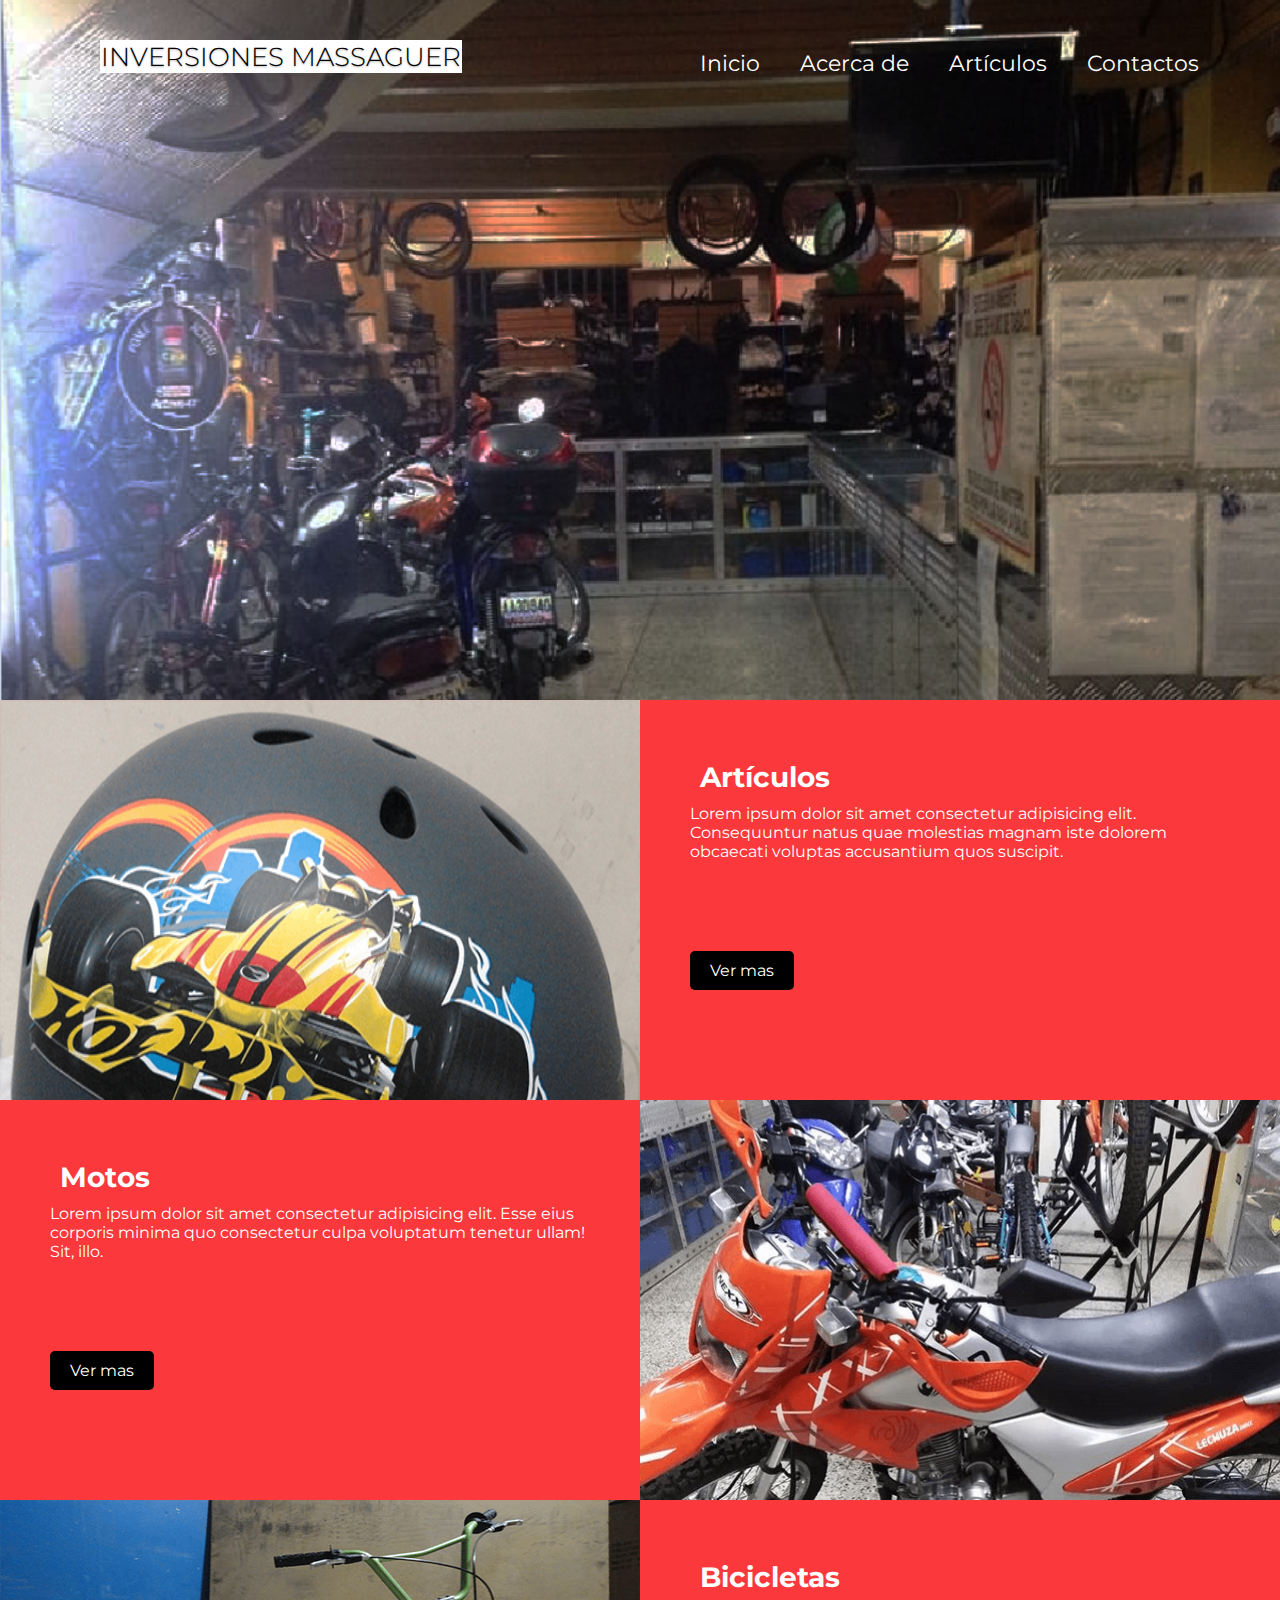
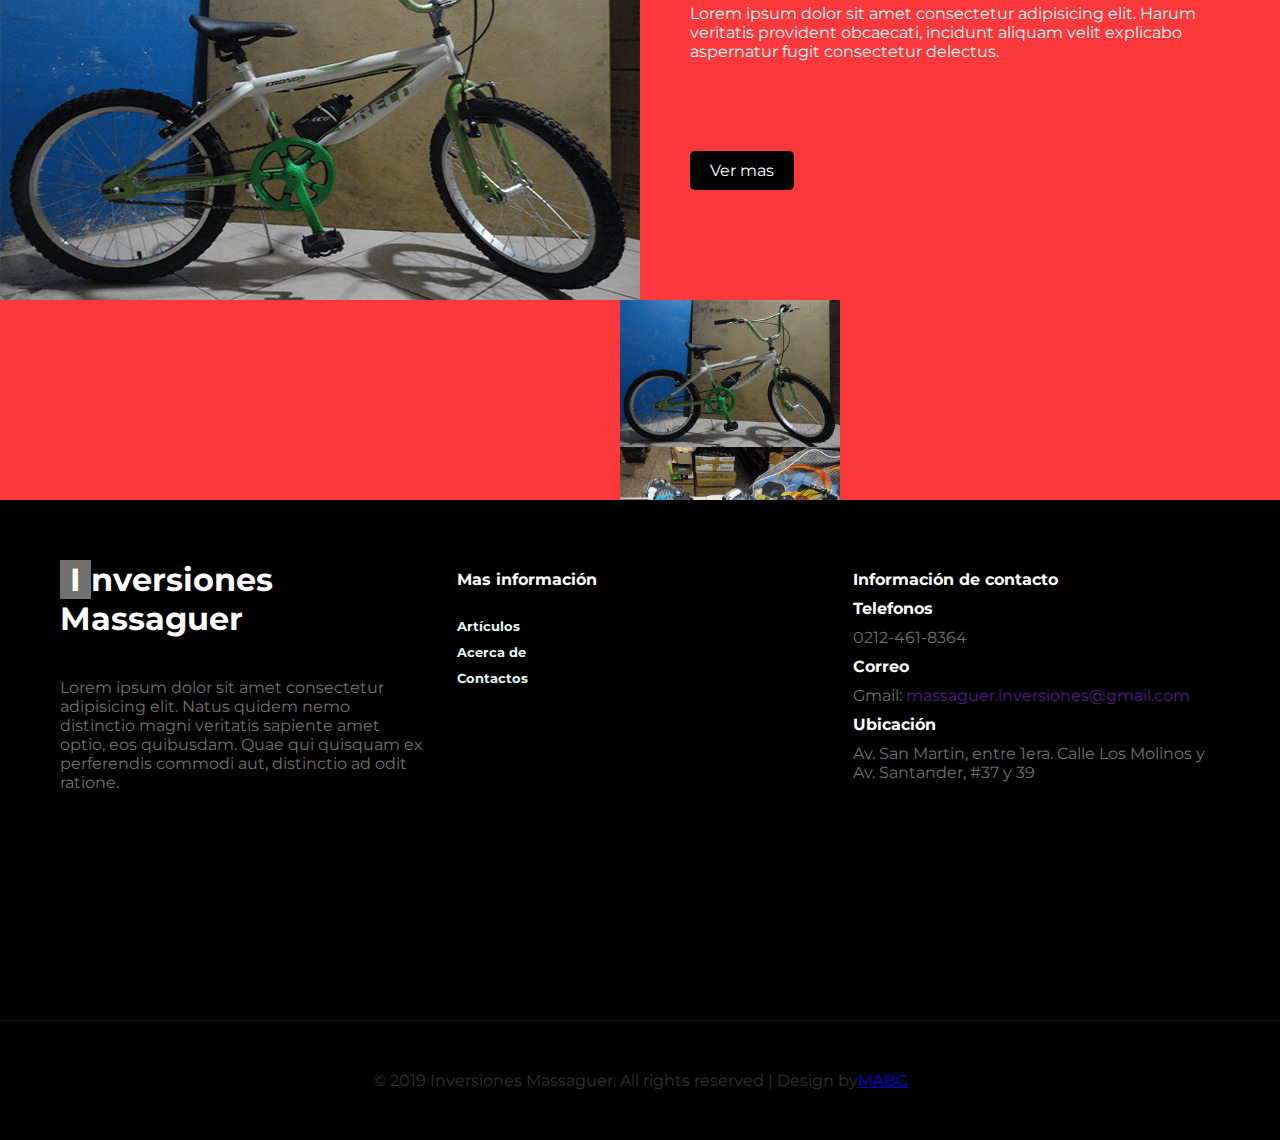
==== commit 7fefd96a: "ajuste" ====
--- a/index.html
+++ b/index.html
@@ -1,105 +1,106 @@
-<!DOCTYPE html>
-<html lang="en">
-<head>
-    <meta charset="UTF-8">
-    <meta name="viewport" content="width=device-width, initial-scale=1.0">
-    <meta http-equiv="X-UA-Compatible" content="ie=edge">
-    <link rel="stylesheet" href="css/main.css">
-    <link href="//fonts.googleapis.com/css?family=Montserrat:100i,200,200i,300,300i,400,400i,500,500i,600,600i,700,700i,800"
-    rel="stylesheet">
-    <link href="//fonts.googleapis.com/css?family=Open+Sans:300,300i,400,400i,600,600i,700,700i,800" rel="stylesheet">
-    <link rel="icon" type="image/png" href="images/bike.ico" />
-
-    <title>Massaguer</title>
-</head>
-<body>
-    <div class="contenedor">
-        <div class="hero">
-            <div class="logo">
-                <h1><a class="navbar-brand log" href="index.html">Inversiones Massaguer <i></i> </a></h1>
-            </div>
-            <div>
-                <nav>
-                    <ul class="menu">
-                        <a class="menu1" href="index.html" class="active">Inicio</a>
-                        <a class="menu2" href="about.html">Acerca de</a>
-                        <a class="menu3" href="articles.html">Artículos</a>
-                        <a class="menu4" href="contact.html">Contactos</a>
-                    </ul>
-                </nav>
-            </div>
-
-        </div>
-       <div class="ver-articulos">
-           <div class="imagen-art1">
-               <img src="images/c3.png" alt="">
-           </div>
-           <div class="info">
-                <h2>Artículos</h2>
-                <p>Lorem ipsum dolor sit amet consectetur adipisicing elit. Consequuntur natus quae molestias magnam iste dolorem obcaecati voluptas accusantium quos suscipit.</p>
-                <a href="articles.html">Ver mas</a> <br>
-           </div>
-       </div>
-       <div class="ver-motos">
-           <div class="info">
-                <h2>Motos</h2>
-                <p>Lorem ipsum dolor sit amet consectetur adipisicing elit. Esse eius corporis minima quo consectetur culpa voluptatum tenetur ullam! Sit, illo.</p>
-                <a href="articles.html">Ver mas</a>
-           </div>
-           <div class="imagen-moto">
-               <img src="images/moto.png" alt="">
-           </div>
-       </div>
-       <div class="ver-bicicletas">
-           <div class="imagen-bicicleta">
-                <img src="images/7.png" alt="">
-           </div>
-           <div class="info">
-                <h2>Bicicletas</h2>
-                <p>Lorem ipsum dolor sit amet consectetur adipisicing elit. Harum veritatis provident obcaecati, incidunt aliquam velit explicabo aspernatur fugit consectetur delectus.</p>
-                <a href="articles.html">Ver mas</a>
-           </div>
-       </div>
-       <div class="otros-articulos">
-           <div class="otros">
-
-            <h3>Otros artículos</h3>
-            <div class="arrows">
-                <img class='arrows-otros'src="images/right_black.png" alt=""> 
-                <img class='arrows-otros'src="images/left_black.png" alt=""> 
-            </div>
-
-            <br>
-           </div>
-  
-                <div class=""><img src="images/7.png" alt=""></div>
-               <div class=""><img src="images/combo.png" alt=""></div>
-               <div class=""><img src="images/g3.jpg" alt=""></div>
-               <div class=""><img src="images/s9.jpg" alt=""></div>
-
-       </div>
-       <div class="footer">
-            <div class="footer-left">
-                <a href="/"><h1><span>I</span>nversiones</h1><h1>Massaguer</h1></a> 
-                <p>Lorem ipsum dolor sit amet consectetur adipisicing elit. Natus quidem nemo distinctio magni veritatis sapiente amet optio, eos quibusdam. Quae qui quisquam ex perferendis commodi aut, distinctio ad odit ratione.</p>
-            </div>
-            <div class="footer-center">
-                <h4>Mas información </h4><br>
-                    <h5><a href="articles.html">Artículos</a> </h5>
-                    <h5><a href="about.html"> Acerca de</a> </h5>
-                    <h5><a href="contact.html">Contactos</a> </h5>
-            </div>
-            <div class="footer-rigth">
-                <h4>Información de contacto</h4>
-                <h4>Telefonos</h4>
-                <p>0212-461-8364</p>
-                <h4>Correo</h4>
-                <p>Gmail: <a href="">massaguer.inversiones@gmail.com</a></p>
-                <h4>Ubicación</h4>
-                <p>Av. San Martin, entre 1era. Calle Los Molinos y Av. Santander, #37 y 39</p>
-            </div>
-       </div>
-            <p class="pie">&copy 2019 Inversiones Massaguer. All rights reserved | Design by <a href="https://mkmoises.github.io/Portafolio/"> MABG</a></p>
-    </div>
-</body>
+<!DOCTYPE html>
+<html lang="en">
+<head>
+    <meta charset="UTF-8">
+    <meta name="viewport" content="width=device-width, initial-scale=1.0">
+    <meta http-equiv="X-UA-Compatible" content="ie=edge">
+    <link rel="stylesheet" href="css/main.css">
+    <link href="//fonts.googleapis.com/css?family=Montserrat:100i,200,200i,300,300i,400,400i,500,500i,600,600i,700,700i,800"
+    rel="stylesheet">
+    <link href="//fonts.googleapis.com/css?family=Open+Sans:300,300i,400,400i,600,600i,700,700i,800" rel="stylesheet">
+    <link rel="icon" type="image/png" href="images/bike.ico" />
+
+    <title>Massaguer</title>
+</head>
+<body>
+    <div class="contenedor">
+        <div class="hero">
+            <div class="logo">
+                <h1><a class="navbar-brand log" href="index.html">Inversiones Massaguer <i></i> </a></h1>
+            </div>
+            <div>
+                <nav>
+                    <ul class="menu">
+                        <a class="menu1" href="index.html" class="active">Inicio</a>
+                        <a class="menu2" href="about.html">Acerca de</a>
+                        <a class="menu3" href="articles.html">Artículos</a>
+                        <a class="menu4" href="contact.html">Contactos</a>
+                    </ul>
+                </nav>
+            </div>
+
+        </div>
+       <div class="ver-articulos">
+           <div class="imagen-art1">
+               <img src="images/c3.png" alt="">
+           </div>
+           <div class="info">
+                <h2>Artículos</h2>
+                <p>Lorem ipsum dolor sit amet consectetur adipisicing elit. Consequuntur natus quae molestias magnam iste dolorem obcaecati voluptas accusantium quos suscipit.</p>
+                <a href="articles.html">Ver mas</a> <br>
+           </div>
+       </div>
+       <div class="ver-motos">
+           <div class="info">
+                <h2>Motos</h2>
+                <p>Lorem ipsum dolor sit amet consectetur adipisicing elit. Esse eius corporis minima quo consectetur culpa voluptatum tenetur ullam! Sit, illo.</p>
+                <a href="articles.html">Ver mas</a>
+           </div>
+           <div class="imagen-moto">
+               <img src="images/moto.png" alt="">
+           </div>
+       </div>
+       <div class="ver-bicicletas">
+           <div class="imagen-bicicleta">
+                <img src="images/7.png" alt="">
+           </div>
+           <div class="info">
+                <h2>Bicicletas</h2>
+                <p>Lorem ipsum dolor sit amet consectetur adipisicing elit. Harum veritatis provident obcaecati, incidunt aliquam velit explicabo aspernatur fugit consectetur delectus.</p>
+                <a href="articles.html">Ver mas</a>
+           </div>
+       </div>
+       <div class="otros-articulos">
+            <div class="otros">
+            
+             <h3>Otros artículos</h3>
+             <div class="arrows">
+                 <img class='arrows-otros'src="images/right_black.png" alt=""> 
+                 <img class='arrows-otros'src="images/left_black.png" alt=""> 
+             </div>
+            </div>
+            
+             <br>
+            <div class="slide">
+             <div class=""><img src="images/7.png" alt=""></div>
+             <div class=""><img src="images/combo.png" alt=""></div>
+             <div class=""><img src="images/g3.jpg" alt=""></div>
+             <div class=""><img src="images/s9.jpg" alt=""></div>
+            </div>
+            
+            </div>
+       <div class="footer">
+            <div class="footer-left">
+                <a href="/"><h1><span>I</span>nversiones</h1><h1>Massaguer</h1></a> 
+                <p>Lorem ipsum dolor sit amet consectetur adipisicing elit. Natus quidem nemo distinctio magni veritatis sapiente amet optio, eos quibusdam. Quae qui quisquam ex perferendis commodi aut, distinctio ad odit ratione.</p>
+            </div>
+            <div class="footer-center">
+                <h4>Mas información </h4><br>
+                    <h5><a href="articles.html">Artículos</a> </h5>
+                    <h5><a href="about.html"> Acerca de</a> </h5>
+                    <h5><a href="contact.html">Contactos</a> </h5>
+            </div>
+            <div class="footer-rigth">
+                <h4>Información de contacto</h4>
+                <h4>Telefonos</h4>
+                <p>0212-461-8364</p>
+                <h4>Correo</h4>
+                <p>Gmail: <a href="">massaguer.inversiones@gmail.com</a></p>
+                <h4>Ubicación</h4>
+                <p>Av. San Martin, entre 1era. Calle Los Molinos y Av. Santander, #37 y 39</p>
+            </div>
+       </div>
+            <p class="pie">&copy 2019 Inversiones Massaguer. All rights reserved | Design by <a href="https://mkmoises.github.io/Portafolio/"> MABG</a></p>
+    </div>
+</body>
 </html>